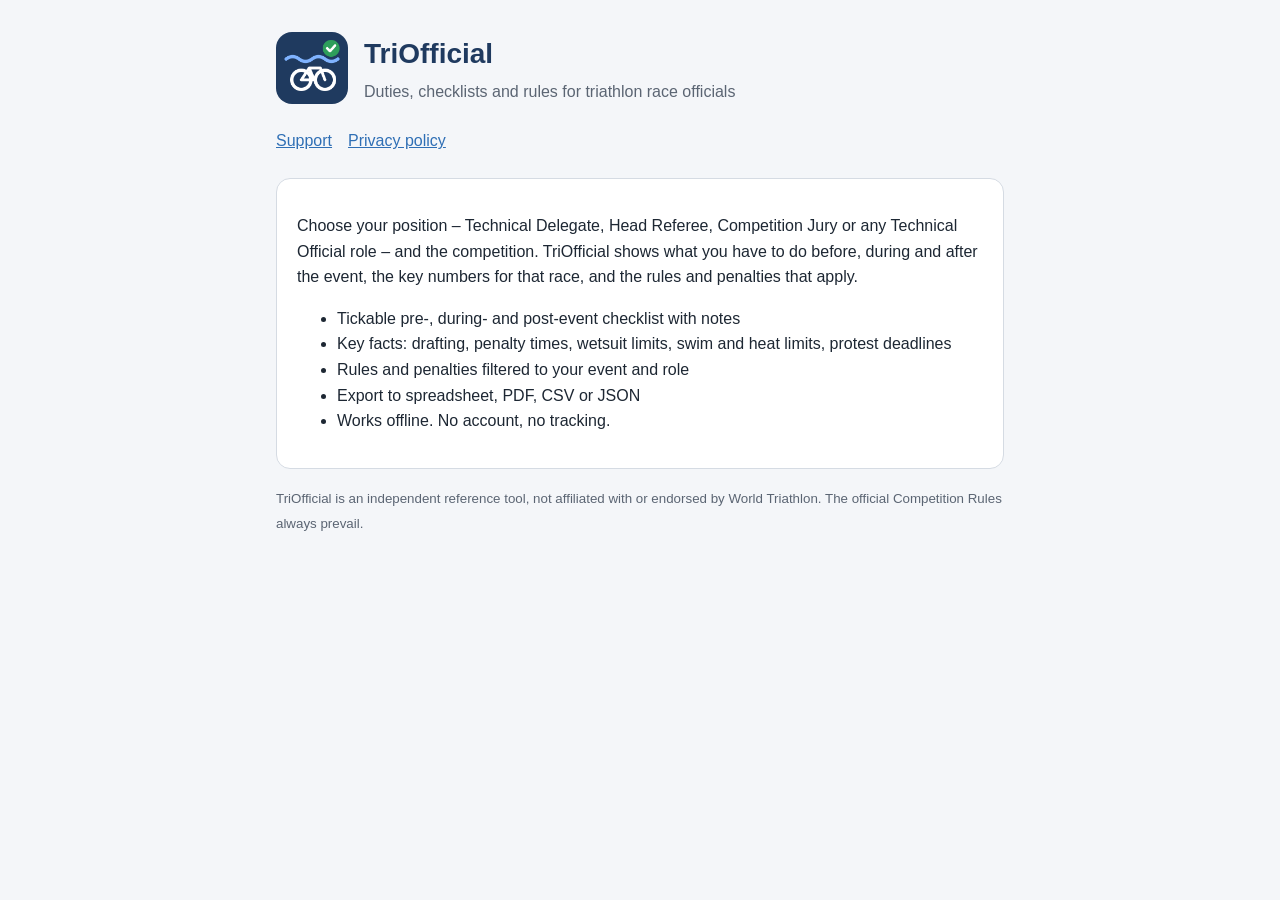
==== index.html @ 533bd070 "TriOfficial website: home, support and privacy policy Co-Authored-By: Claude Opus 5.5 <noreply@anthr" ====
<!doctype html><html lang="en"><head><meta charset="utf-8"><meta name="viewport" content="width=device-width,initial-scale=1">
<title>TriOfficial</title><link rel="stylesheet" href="style.css"></head><body><main>
<header><img src="icon.png" alt=""><div><h1>TriOfficial</h1><p class="sub">Duties, checklists and rules for triathlon race officials</p></div></header>
<nav><a href="support.html">Support</a><a href="privacy.html">Privacy policy</a></nav>
<div class="card"><p>Choose your position – Technical Delegate, Head Referee, Competition Jury or any Technical Official role – and the competition. TriOfficial shows what you have to do before, during and after the event, the key numbers for that race, and the rules and penalties that apply.</p>
<ul><li>Tickable pre-, during- and post-event checklist with notes</li><li>Key facts: drafting, penalty times, wetsuit limits, swim and heat limits, protest deadlines</li>
<li>Rules and penalties filtered to your event and role</li><li>Export to spreadsheet, PDF, CSV or JSON</li><li>Works offline. No account, no tracking.</li></ul></div>
<p><small>TriOfficial is an independent reference tool, not affiliated with or endorsed by World Triathlon. The official Competition Rules always prevail.</small></p>
</main></body></html>
---- style.css ----
:root{--brand:#1f3a5f;--accent:#2f6fb5;--ink:#1d2733;--muted:#5b6573;--bg:#f4f6f9;--card:#fff;--line:#d5dbe3}
@media (prefers-color-scheme:dark){:root{--ink:#e7ecf3;--muted:#a3adba;--bg:#11161d;--card:#1a212b;--line:#2c3644;--brand:#8fb6ea;--accent:#7fb3ff}}
*{box-sizing:border-box}body{margin:0;font:16px/1.6 -apple-system,BlinkMacSystemFont,"Segoe UI",Roboto,sans-serif;color:var(--ink);background:var(--bg)}
main{max-width:760px;margin:0 auto;padding:32px 16px 64px}header{display:flex;gap:16px;align-items:center;margin-bottom:24px}
header img{width:72px;height:72px;border-radius:16px}h1{margin:0;font-size:28px;color:var(--brand)}h2{color:var(--brand);margin-top:32px}
.sub{color:var(--muted);margin:2px 0 0}.card{background:var(--card);border:1px solid var(--line);border-radius:14px;padding:18px 20px;margin:16px 0}
a{color:var(--accent)}nav{display:flex;gap:16px;flex-wrap:wrap;margin:8px 0 24px}small{color:var(--muted)}
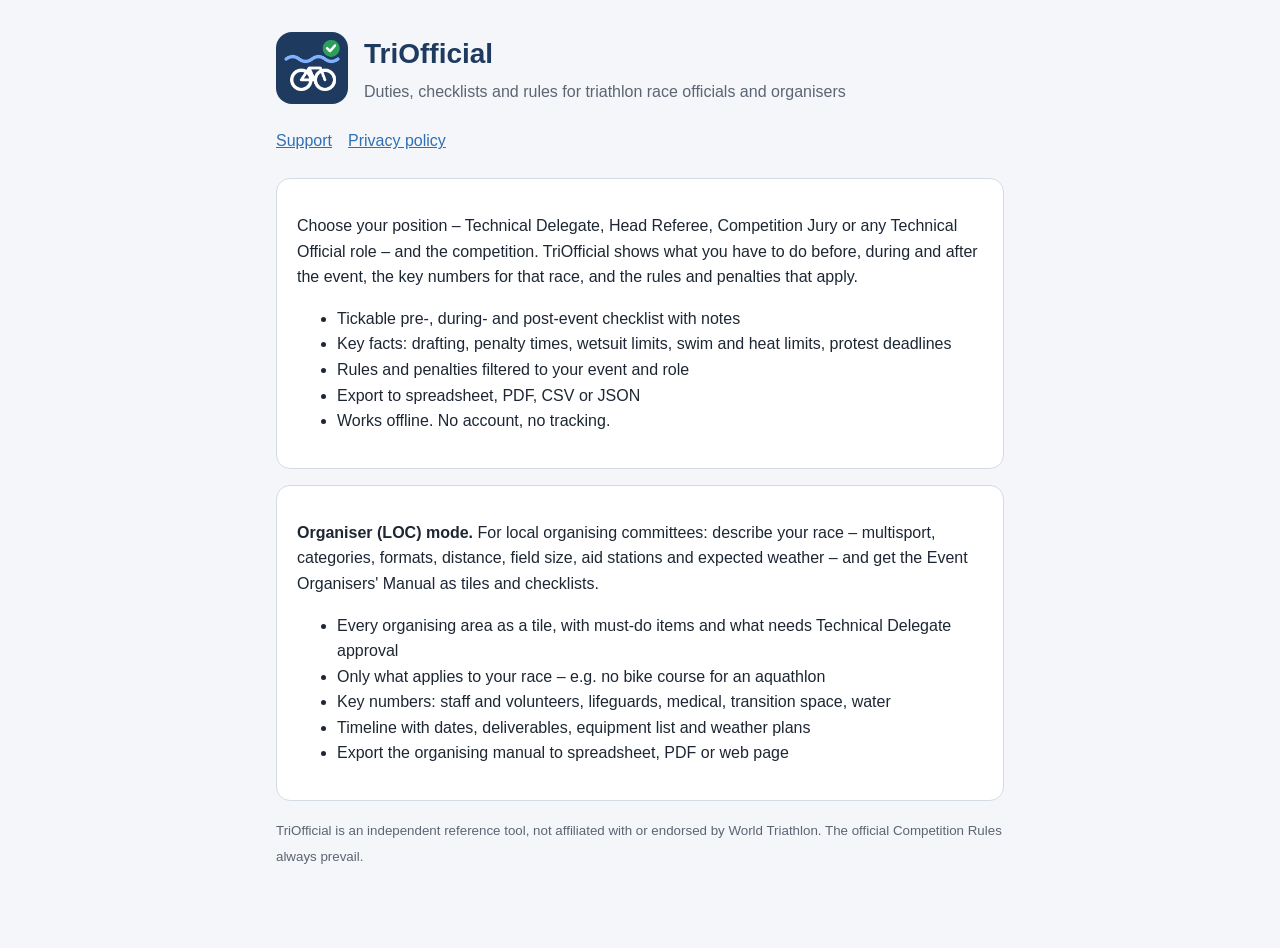
==== commit 3b668b59: "Mention Organiser (LOC) mode Co-Authored-By: Claude Opus 5.5 <noreply@anthropic.com> Claude-Session:" ====
--- a/index.html
+++ b/index.html
@@ -1,9 +1,12 @@
 <!doctype html><html lang="en"><head><meta charset="utf-8"><meta name="viewport" content="width=device-width,initial-scale=1">
 <title>TriOfficial</title><link rel="stylesheet" href="style.css"></head><body><main>
-<header><img src="icon.png" alt=""><div><h1>TriOfficial</h1><p class="sub">Duties, checklists and rules for triathlon race officials</p></div></header>
+<header><img src="icon.png" alt=""><div><h1>TriOfficial</h1><p class="sub">Duties, checklists and rules for triathlon race officials and organisers</p></div></header>
 <nav><a href="support.html">Support</a><a href="privacy.html">Privacy policy</a></nav>
 <div class="card"><p>Choose your position – Technical Delegate, Head Referee, Competition Jury or any Technical Official role – and the competition. TriOfficial shows what you have to do before, during and after the event, the key numbers for that race, and the rules and penalties that apply.</p>
 <ul><li>Tickable pre-, during- and post-event checklist with notes</li><li>Key facts: drafting, penalty times, wetsuit limits, swim and heat limits, protest deadlines</li>
 <li>Rules and penalties filtered to your event and role</li><li>Export to spreadsheet, PDF, CSV or JSON</li><li>Works offline. No account, no tracking.</li></ul></div>
+<div class="card"><p><strong>Organiser (LOC) mode.</strong> For local organising committees: describe your race – multisport, categories, formats, distance, field size, aid stations and expected weather – and get the Event Organisers' Manual as tiles and checklists.</p>
+<ul><li>Every organising area as a tile, with must-do items and what needs Technical Delegate approval</li><li>Only what applies to your race – e.g. no bike course for an aquathlon</li>
+<li>Key numbers: staff and volunteers, lifeguards, medical, transition space, water</li><li>Timeline with dates, deliverables, equipment list and weather plans</li><li>Export the organising manual to spreadsheet, PDF or web page</li></ul></div>
 <p><small>TriOfficial is an independent reference tool, not affiliated with or endorsed by World Triathlon. The official Competition Rules always prevail.</small></p>
 </main></body></html>
